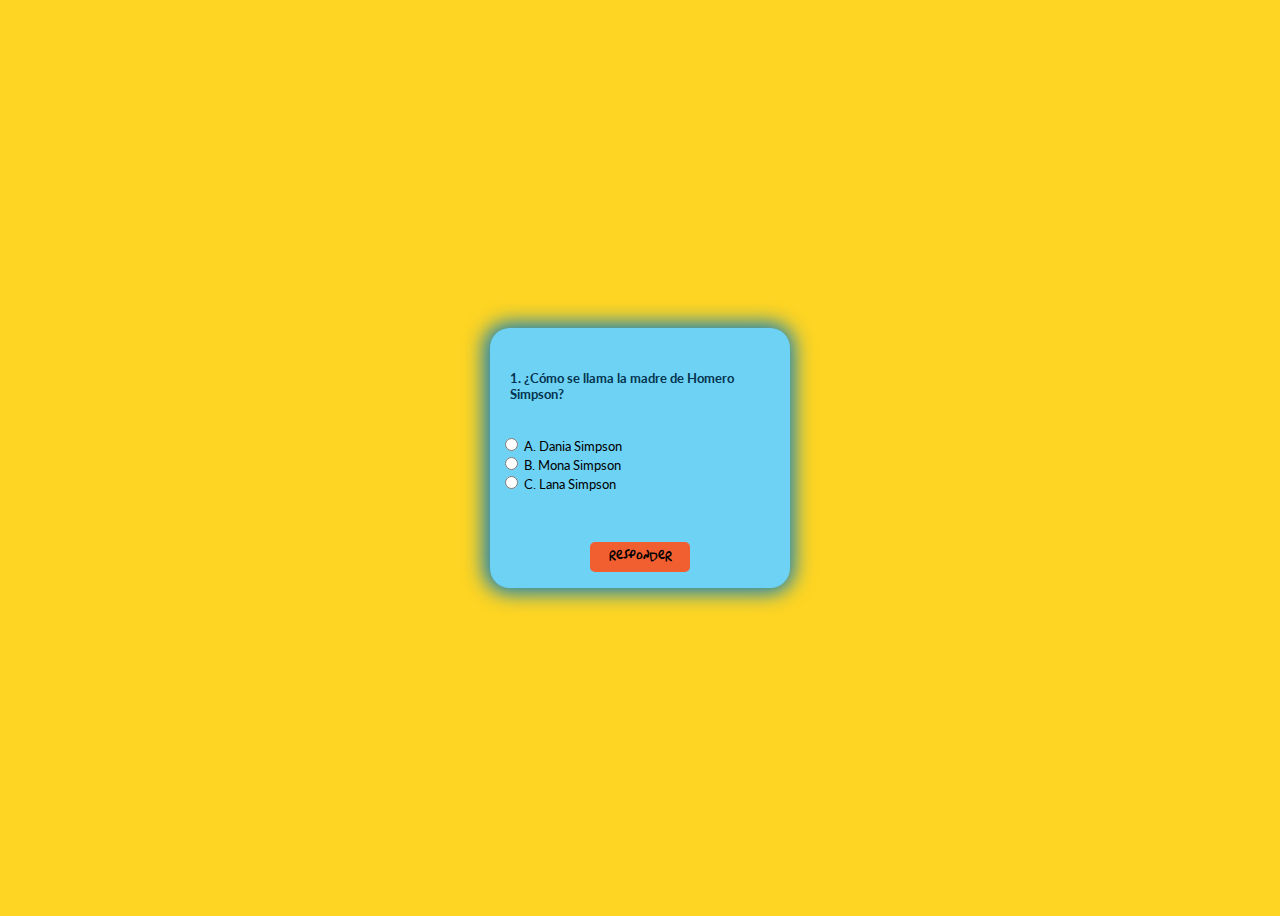
==== game.html @ c1dc4665 "Avance hito 1" ====
<!DOCTYPE html>
<html lang="en">
  <head>
    <meta charset="UTF-8" />
    <meta name="viewport" content="width=device-width, initial-scale=1.0" />
    <title>Game</title>
    <link rel="preconnect" href="https://fonts.googleapis.com">
<link rel="preconnect" href="https://fonts.gstatic.com" crossorigin>
<link href="https://fonts.googleapis.com/css2?family=Lato:wght@300;400;700&display=swap" rel="stylesheet">
    <link rel="stylesheet" href="styles.css">
    <script src="app.js" defer></script>
  </head>
  <body>
    <section class="cards-container">
      <div class="question-card" id="question-1-card">
        <form id="question1" action="">
          <p class="question-paragraph">1. ¿Cómo se llama la madre de Homero Simpson?</p>
          <label class="option">
            <br>
            <div class="paragraph-style">
            <input type="radio" id="questionOneA" name="questionOne" value="a" />
            A. Dania Simpson
          </label>
          <br />
          <label class="option">
            <input type="radio" id="questionOneB" name="questionOne" value="b" />
            B. Mona Simpson
          </label>
          <br />
          <label class="option">
            <input type="radio" id="questionOneC" name="questionOne" value="c" />
            C. Lana Simpson
          </label>
          <div class="answer-btn-container">
          <button id="answer-btn-q1" type="submit">Responder</button>
        </div>
          <br />
      </form>
    </div>
  </div>
        <div class="question-card" id="question-2-card" style="display: none;">
          <form id="question2">
          <p class="question-paragraph"> 2. ¿Cuál es la dirección en la que viven los Simpsons?</p>
          <label>
            <br>
            <div class="paragraph-style">
            <input type="radio" id="questionTwoA" name="questionTwo" value="a" />
            Avenida Siempre Viva 142
          </label>
          <br />
          <label>
            <input type="radio" id="questionTwoB" name="questionTwo" value="b" />
            Calle Terraza Fiesta 224
          </label>
          <br />
          <label>
            <input type="radio" id="questionTwoC" name="questionTwo" value="c" />
            Springfield Av. 163
          </label>
          <div class="answer-btn-container">
          <button id="answer-btn-q2" type="submit">Responder</button>
        </div>
        </div>
        </form>
        </div>
        
    </section>
  </body>
</html>
---- styles.css ----
@font-face {
  font-family: "simpsonsFont";
  src: url("Assets/Fonts/Simpsonfont.ttf") format("truetype");
}

html {
  background-color: #fed522;
}

.cards-container {
  width: 100%;
  height: 100vh;
  display: flex;
  align-items: center;
  justify-content: center;
}

.main-title {
  font-family: "simpsonsFont", sans-serif;
  display: flex;
  align-items: center;
  justify-content: center;
  margin-top: 50px;
}
.question-image {
  display: flex;
  align-items: center;
  justify-content: center;
}

.simpson-family {
  width: 500px;
  display: flex;
  align-items: center;
  justify-content: center;
  border-radius: 50px;
}

#player-name-container {
  display: flex;
  align-items: center;
  justify-content: center;
  position: relative;
  top: 28px;
}

#player-name {
  font-family: "simpsonsFont", sans-serif;
  font-size: 15px;
  padding: 15px;
}

.player-name-input {
  background-color: #6ed2f5;
  border-radius: 5px;
  border: 1px solid #0d7ebf;
  box-shadow: -1px 0px 15px 2px #0d7ebf;
}

.btn-container {
  margin-top: 60px;
  display: flex;
  align-items: center;
  justify-content: center;
}

.play-btn {
  background-color: #f15f31;
  width: 100px;
  height: 50px;
  font-family: "simpsonsFont", sans-serif;
  font-size: 20px;
  border: none;
  border-radius: 10px;
}

.play-btn:hover {
  background-color: #0d7ebf;
}

.question-card {
  width: 300px;
  height: 260px;
  background-color: #6ed2f5;
  display: flex;
  align-items: center;
  justify-content: center;
  border-radius: 20px;
  font-family: "Lato", sans-serif;
  box-shadow: -1px 0px 20px 5px #0d7ebf;
}

.question-paragraph {
  color: #04344f;
  font-weight: bold;
  font-size: 13px;
  padding: 20px;
  position: relative;
  bottom: 1px;
}
.paragraph-style {
  font-size: 13px;
  padding: 10px;
  position: relative;
  bottom: 30px;
}

.answer-btn-container {
  display: flex;
  align-items: center;
  justify-content: center;
  position: relative;
  top: 50px;
}

#answer-btn-q1 {
  width: 100px;
  height: 30px;
  background-color: #f15f31;
  border: none;
  border-radius: 5px;
  font-family: "simpsonsFont", sans-serif;
}

#answer-btn-q2 {
  width: 100px;
  height: 30px;
  background-color: #f15f31;
  border: none;
  border-radius: 5px;
  font-family: "simpsonsFont", sans-serif;
}

#answer-btn-q1:hover {
  background-color: #0d7ebf;
}

#answer-btn-q2:hover {
  background-color: #0d7ebf;
}
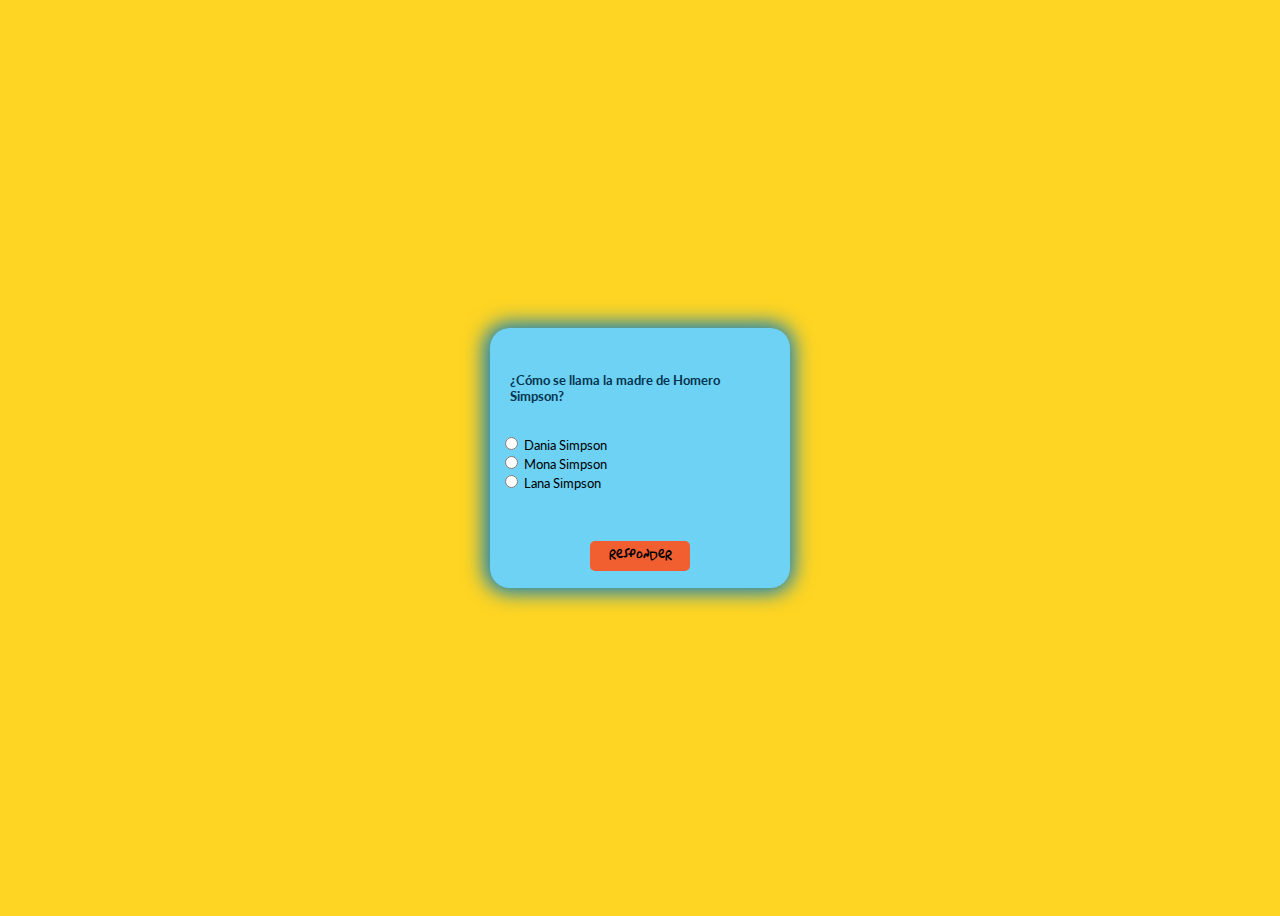
==== commit 941d47b5: "added new questions" ====
--- a/game.html
+++ b/game.html
@@ -4,66 +4,230 @@
     <meta charset="UTF-8" />
     <meta name="viewport" content="width=device-width, initial-scale=1.0" />
     <title>Game</title>
-    <link rel="preconnect" href="https://fonts.googleapis.com">
-<link rel="preconnect" href="https://fonts.gstatic.com" crossorigin>
-<link href="https://fonts.googleapis.com/css2?family=Lato:wght@300;400;700&display=swap" rel="stylesheet">
-    <link rel="stylesheet" href="styles.css">
+    <link rel="preconnect" href="https://fonts.googleapis.com" />
+    <link rel="preconnect" href="https://fonts.gstatic.com" crossorigin />
+    <link
+      href="https://fonts.googleapis.com/css2?family=Lato:wght@300;400;700&display=swap"
+      rel="stylesheet"
+    />
+    <link rel="stylesheet" href="styles.css" />
     <script src="app.js" defer></script>
   </head>
   <body>
     <section class="cards-container">
       <div class="question-card" id="question-1-card">
         <form id="question1" action="">
-          <p class="question-paragraph">1. ¿Cómo se llama la madre de Homero Simpson?</p>
-          <label class="option">
-            <br>
-            <div class="paragraph-style">
-            <input type="radio" id="questionOneA" name="questionOne" value="a" />
-            A. Dania Simpson
-          </label>
-          <br />
-          <label class="option">
-            <input type="radio" id="questionOneB" name="questionOne" value="b" />
-            B. Mona Simpson
-          </label>
-          <br />
-          <label class="option">
-            <input type="radio" id="questionOneC" name="questionOne" value="c" />
-            C. Lana Simpson
-          </label>
-          <div class="answer-btn-container">
-          <button id="answer-btn-q1" type="submit">Responder</button>
-        </div>
-          <br />
-      </form>
-    </div>
-  </div>
-        <div class="question-card" id="question-2-card" style="display: none;">
-          <form id="question2">
-          <p class="question-paragraph"> 2. ¿Cuál es la dirección en la que viven los Simpsons?</p>
-          <label>
-            <br>
-            <div class="paragraph-style">
-            <input type="radio" id="questionTwoA" name="questionTwo" value="a" />
-            Avenida Siempre Viva 142
-          </label>
-          <br />
-          <label>
-            <input type="radio" id="questionTwoB" name="questionTwo" value="b" />
-            Calle Terraza Fiesta 224
-          </label>
-          <br />
-          <label>
-            <input type="radio" id="questionTwoC" name="questionTwo" value="c" />
-            Springfield Av. 163
-          </label>
-          <div class="answer-btn-container">
-          <button id="answer-btn-q2" type="submit">Responder</button>
-        </div>
-        </div>
-        </form>
-        </div>
-        
+          <p class="question-paragraph">
+            ¿Cómo se llama la madre de Homero Simpson?
+          </p>
+          <div class="paragraph-style">
+            <label class="option">
+              <br />
+              <input
+                type="radio"
+                id="questionOneA"
+                name="questionOne"
+                value="a"
+              />
+              Dania Simpson
+            </label>
+            <br />
+            <label class="option">
+              <input
+                type="radio"
+                id="questionOneB"
+                name="questionOne"
+                value="b"
+              />
+              Mona Simpson
+            </label>
+            <br />
+            <label class="option">
+              <input
+                type="radio"
+                id="questionOneC"
+                name="questionOne"
+                value="c"
+              />
+              Lana Simpson
+            </label>
+            <div class="answer-btn-container">
+              <button id="answer-btn-q1" type="submit">Responder</button>
+            </div>
+            <br />
+          </div>
+        </form>
+      </div>
+      <div class="question-card" id="question-2-card" style="display: none">
+        <form id="question2">
+          <p class="question-paragraph">
+            ¿Cuál es la dirección en la que viven los Simpsons?
+          </p>
+          <div class="paragraph-style">
+            <label>
+              <br />
+              <input
+                type="radio"
+                id="questionTwoA"
+                name="questionTwo"
+                value="a"
+              />
+              Avenida Siempre Viva 142
+            </label>
+            <br />
+            <label>
+              <input
+                type="radio"
+                id="questionTwoB"
+                name="questionTwo"
+                value="b"
+              />
+              Calle Terraza Fiesta 224
+            </label>
+            <br />
+            <label>
+              <input
+                type="radio"
+                id="questionTwoC"
+                name="questionTwo"
+                value="c"
+              />
+              Springfield Av. 163
+            </label>
+            <div class="answer-btn-container">
+              <button id="answer-btn-q2" type="submit">Responder</button>
+            </div>
+          </div>
+        </form>
+      </div>
+      <div class="question-card" id="question-3-card" style="display: none">
+        <form id="question3">
+          <p class="question-paragraph">
+            Completa el diálogo: "Lisa, los vampiros son seres inventados, como
+            los duendes, los gremlins y los ..."
+          </p>
+          <div class="paragraph-style">
+            <label>
+              <br />
+              <input
+                type="radio"
+                id="questionThreeA"
+                name="questionThree"
+                value="a"
+              />
+              Unicornios
+            </label>
+            <br />
+            <label>
+              <input
+                type="radio"
+                id="questionThreeB"
+                name="questionThree"
+                value="b"
+              />
+              Esquimales
+            </label>
+            <br />
+            <label>
+              <input
+                type="radio"
+                id="questionThreeC"
+                name="questionThree"
+                value="c"
+              />
+              Esquilax
+            </label>
+            <div class="answer-btn-container">
+              <button id="answer-btn-q3" type="submit">Responder</button>
+            </div>
+          </div>
+        </form>
+      </div>
+      <div class="question-card" id="question-4-card" style="display: none">
+        <form id="question4">
+          <p class="question-paragraph">
+            Completa el diálogo: "Tendrá todo el dinero del mundo, pero hay algo
+            que jamás podrá comprar: ..."
+          </p>
+          <div class="paragraph-style">
+            <label>
+              <br />
+              <input
+                type="radio"
+                id="questionFourA"
+                name="questionFour"
+                value="a"
+              />
+              La felicidad
+            </label>
+            <br />
+            <label>
+              <input
+                type="radio"
+                id="questionFourB"
+                name="questionFour"
+                value="b"
+              />
+              Un dinosaurio
+            </label>
+            <br />
+            <label>
+              <input
+                type="radio"
+                id="questionFourC"
+                name="questionFour"
+                value="c"
+              />
+              Un unicornio
+            </label>
+            <div class="answer-btn-container">
+              <button id="answer-btn-q4" type="submit">Responder</button>
+            </div>
+          </div>
+        </form>
+      </div>
+      <div class="question-card" id="question-5-card" style="display: none">
+        <form id="question5">
+          <p class="question-paragraph">
+            ¿cómo se llama el gato de los Simpson?
+          </p>
+          <div class="paragraph-style">
+            <label>
+              <br />
+              <input
+                type="radio"
+                id="questionFiveA"
+                name="questionFive"
+                value="a"
+              />
+              Ayudante de Santa
+            </label>
+            <br />
+            <label>
+              <input
+                type="radio"
+                id="questionFiveB"
+                name="questionFive"
+                value="b"
+              />
+              Monty
+            </label>
+            <br />
+            <label>
+              <input
+                type="radio"
+                id="questionFiveC"
+                name="questionFive"
+                value="c"
+              />
+              Bola de Nieve
+            </label>
+            <div class="answer-btn-container">
+              <button id="answer-btn-q5" type="submit">Responder</button>
+            </div>
+          </div>
+        </form>
+      </div>
     </section>
   </body>
 </html>
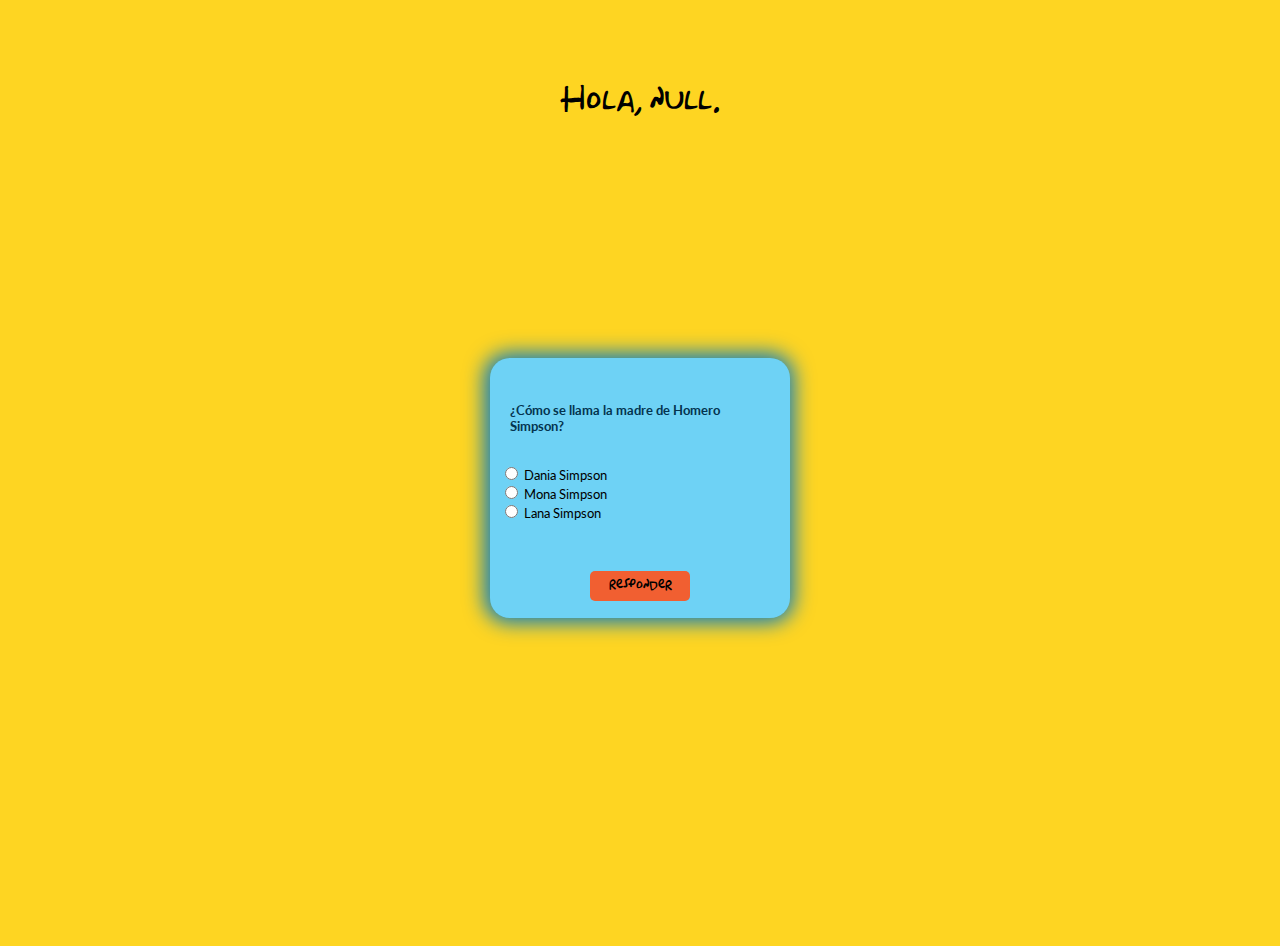
==== commit a57e0088: "added player name and corrected styles" ====
--- a/game.html
+++ b/game.html
@@ -14,6 +14,7 @@
     <script src="app.js" defer></script>
   </head>
   <body>
+    <div id="player-name-hello"></div>
     <section class="cards-container">
       <div class="question-card" id="question-1-card">
         <form id="question1" action="">
@@ -52,7 +53,13 @@
               Lana Simpson
             </label>
             <div class="answer-btn-container">
-              <button id="answer-btn-q1" type="submit">Responder</button>
+              <button
+                class="answer-btn-questions"
+                id="answer-btn-q1"
+                type="submit"
+              >
+                Responder
+              </button>
             </div>
             <br />
           </div>
@@ -95,7 +102,13 @@
               Springfield Av. 163
             </label>
             <div class="answer-btn-container">
-              <button id="answer-btn-q2" type="submit">Responder</button>
+              <button
+                class="answer-btn-questions"
+                id="answer-btn-q2"
+                type="submit"
+              >
+                Responder
+              </button>
             </div>
           </div>
         </form>
@@ -138,7 +151,13 @@
               Esquilax
             </label>
             <div class="answer-btn-container">
-              <button id="answer-btn-q3" type="submit">Responder</button>
+              <button
+                class="answer-btn-questions"
+                id="answer-btn-q3"
+                type="submit"
+              >
+                Responder
+              </button>
             </div>
           </div>
         </form>
@@ -181,7 +200,13 @@
               Un unicornio
             </label>
             <div class="answer-btn-container">
-              <button id="answer-btn-q4" type="submit">Responder</button>
+              <button
+                class="answer-btn-questions"
+                id="answer-btn-q4"
+                type="submit"
+              >
+                Responder
+              </button>
             </div>
           </div>
         </form>
@@ -189,7 +214,7 @@
       <div class="question-card" id="question-5-card" style="display: none">
         <form id="question5">
           <p class="question-paragraph">
-            ¿cómo se llama el gato de los Simpson?
+            ¿Cómo se llama el gato de los Simpson?
           </p>
           <div class="paragraph-style">
             <label>
@@ -223,7 +248,13 @@
               Bola de Nieve
             </label>
             <div class="answer-btn-container">
-              <button id="answer-btn-q5" type="submit">Responder</button>
+              <button
+                class="answer-btn-questions"
+                id="answer-btn-q5"
+                type="submit"
+              >
+                Responder
+              </button>
             </div>
           </div>
         </form>
--- a/styles.css
+++ b/styles.css
@@ -78,6 +78,15 @@
   background-color: #0d7ebf;
 }
 
+#player-name-hello {
+  font-family: "simpsonsFont", sans-serif;
+  font-size: 30px;
+  display: flex;
+  justify-content: center;
+  position: relative;
+  top: 80px;
+}
+
 .question-card {
   width: 300px;
   height: 260px;
@@ -113,7 +122,7 @@
   top: 50px;
 }
 
-#answer-btn-q1 {
+.answer-btn-questions {
   width: 100px;
   height: 30px;
   background-color: #f15f31;
@@ -122,19 +131,6 @@
   font-family: "simpsonsFont", sans-serif;
 }
 
-#answer-btn-q2 {
-  width: 100px;
-  height: 30px;
-  background-color: #f15f31;
-  border: none;
-  border-radius: 5px;
-  font-family: "simpsonsFont", sans-serif;
-}
-
-#answer-btn-q1:hover {
+.answer-btn-questions:hover {
   background-color: #0d7ebf;
 }
-
-#answer-btn-q2:hover {
-  background-color: #0d7ebf;
-}
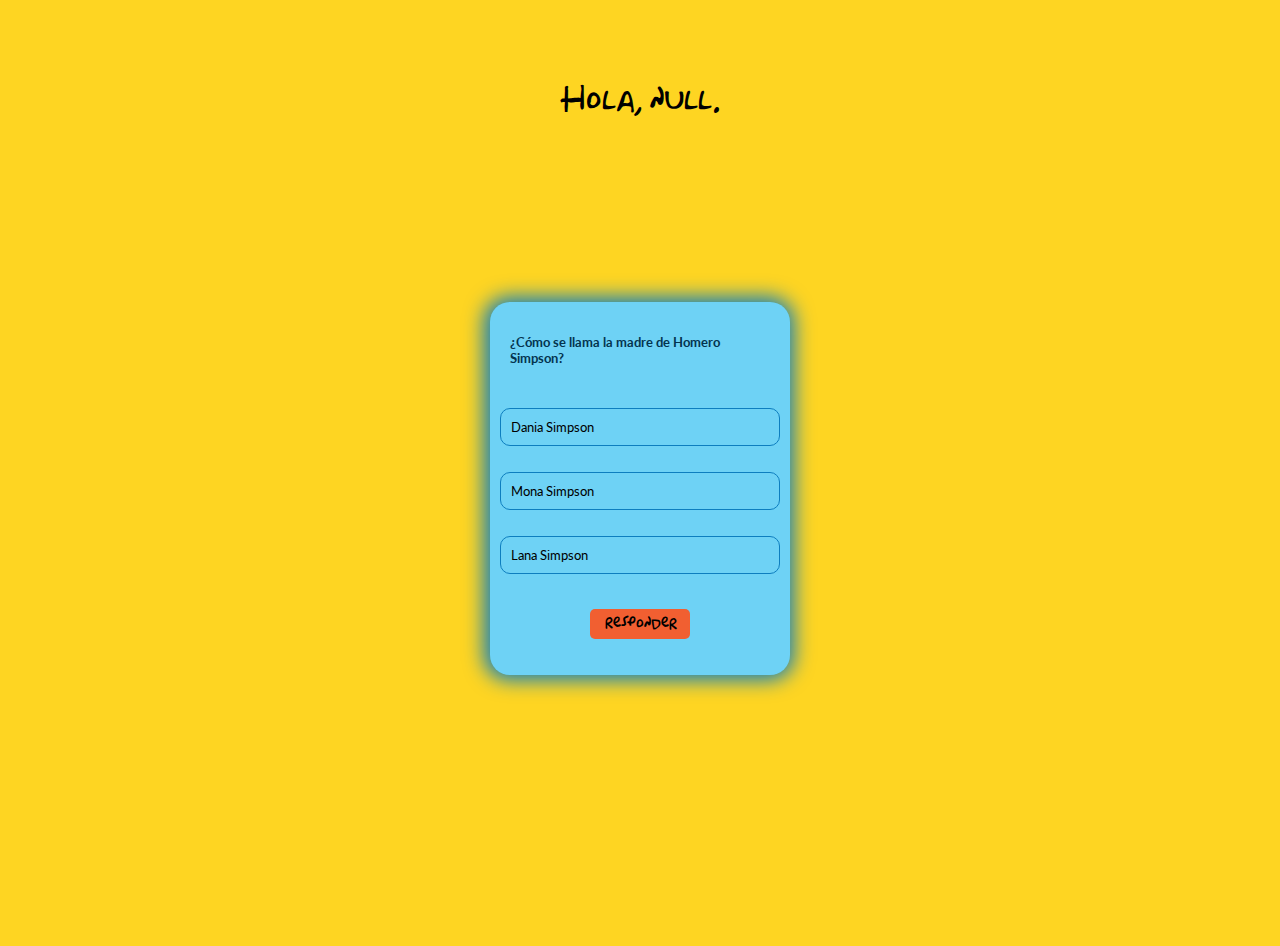
==== commit 85e94153: "task-1: refactors the code so it can be more resuable" ====
--- a/game.html
+++ b/game.html
@@ -15,6 +15,7 @@
   </head>
   <body>
     <div id="player-name-hello"></div>
+
     <section class="cards-container">
       <div class="question-card" id="question-1-card">
         <form id="question1" action="">
@@ -22,12 +23,12 @@
             ¿Cómo se llama la madre de Homero Simpson?
           </p>
           <div class="paragraph-style">
+            <br />
             <label class="option">
-              <br />
               <input
                 type="radio"
                 id="questionOneA"
-                name="questionOne"
+                name="question1"
                 value="a"
               />
               Dania Simpson
@@ -37,7 +38,7 @@
               <input
                 type="radio"
                 id="questionOneB"
-                name="questionOne"
+                name="question1"
                 value="b"
               />
               Mona Simpson
@@ -47,7 +48,7 @@
               <input
                 type="radio"
                 id="questionOneC"
-                name="questionOne"
+                name="question1"
                 value="c"
               />
               Lana Simpson
@@ -71,12 +72,12 @@
             ¿Cuál es la dirección en la que viven los Simpsons?
           </p>
           <div class="paragraph-style">
-            <label>
-              <br />
+            <br />
+            <label>
               <input
                 type="radio"
                 id="questionTwoA"
-                name="questionTwo"
+                name="question2"
                 value="a"
               />
               Avenida Siempre Viva 142
@@ -86,7 +87,7 @@
               <input
                 type="radio"
                 id="questionTwoB"
-                name="questionTwo"
+                name="question2"
                 value="b"
               />
               Calle Terraza Fiesta 224
@@ -96,7 +97,7 @@
               <input
                 type="radio"
                 id="questionTwoC"
-                name="questionTwo"
+                name="question2"
                 value="c"
               />
               Springfield Av. 163
@@ -120,12 +121,12 @@
             los duendes, los gremlins y los ..."
           </p>
           <div class="paragraph-style">
-            <label>
-              <br />
+            <br />
+            <label>
               <input
                 type="radio"
                 id="questionThreeA"
-                name="questionThree"
+                name="question3"
                 value="a"
               />
               Unicornios
@@ -135,7 +136,7 @@
               <input
                 type="radio"
                 id="questionThreeB"
-                name="questionThree"
+                name="question3"
                 value="b"
               />
               Esquimales
@@ -145,7 +146,7 @@
               <input
                 type="radio"
                 id="questionThreeC"
-                name="questionThree"
+                name="question3"
                 value="c"
               />
               Esquilax
@@ -169,12 +170,12 @@
             que jamás podrá comprar: ..."
           </p>
           <div class="paragraph-style">
-            <label>
-              <br />
+            <br />
+            <label>
               <input
                 type="radio"
                 id="questionFourA"
-                name="questionFour"
+                name="question4"
                 value="a"
               />
               La felicidad
@@ -184,7 +185,7 @@
               <input
                 type="radio"
                 id="questionFourB"
-                name="questionFour"
+                name="question4"
                 value="b"
               />
               Un dinosaurio
@@ -194,7 +195,7 @@
               <input
                 type="radio"
                 id="questionFourC"
-                name="questionFour"
+                name="question4"
                 value="c"
               />
               Un unicornio
@@ -217,12 +218,12 @@
             ¿Cómo se llama el gato de los Simpson?
           </p>
           <div class="paragraph-style">
-            <label>
-              <br />
+            <br />
+            <label>
               <input
                 type="radio"
                 id="questionFiveA"
-                name="questionFive"
+                name="question5"
                 value="a"
               />
               Ayudante de Santa
@@ -232,7 +233,7 @@
               <input
                 type="radio"
                 id="questionFiveB"
-                name="questionFive"
+                name="question5"
                 value="b"
               />
               Monty
@@ -242,7 +243,7 @@
               <input
                 type="radio"
                 id="questionFiveC"
-                name="questionFive"
+                name="question5"
                 value="c"
               />
               Bola de Nieve
@@ -258,6 +259,18 @@
             </div>
           </div>
         </form>
+      </div>
+      <div id="result-container" style="display: none">
+        <img
+          id="lisa-picture"
+          src="Assets/Pictures/Lisa.jpeg"
+          alt="Lisa Simpson"
+        />
+        <h2 id="score-title">Tu Resultado</h2>
+        <p id="score"></p>
+        <a href="index.html">
+          <button id="play-again-btn">Jugar de nuevo</button>
+        </a>
       </div>
     </section>
   </body>
--- a/styles.css
+++ b/styles.css
@@ -89,14 +89,31 @@
 
 .question-card {
   width: 300px;
-  height: 260px;
   background-color: #6ed2f5;
-  display: flex;
-  align-items: center;
+  flex-direction: column; /* Alinear el contenido verticalmente */
+  align-items: center; /* Centrar horizontalmente */
   justify-content: center;
   border-radius: 20px;
   font-family: "Lato", sans-serif;
   box-shadow: -1px 0px 20px 5px #0d7ebf;
+  margin: 10px; /* Agregar margen a las tarjetas */
+}
+
+.paragraph-style label {
+  display: block;
+  padding: 10px;
+  border: 1px solid #0d7ebf;
+  margin: 5px 0;
+  cursor: pointer;
+  border-radius: 10px;
+}
+
+.paragraph-style input[type="radio"] {
+  display: none;
+}
+
+.paragraph-style label:hover {
+  background-color: #0d7ebf;
 }
 
 .question-paragraph {
@@ -112,6 +129,7 @@
   padding: 10px;
   position: relative;
   bottom: 30px;
+  margin-top: 20px;
 }
 
 .answer-btn-container {
@@ -119,7 +137,7 @@
   align-items: center;
   justify-content: center;
   position: relative;
-  top: 50px;
+  top: 20px;
 }
 
 .answer-btn-questions {
@@ -129,8 +147,57 @@
   border: none;
   border-radius: 5px;
   font-family: "simpsonsFont", sans-serif;
+  font-size: 15px;
+  padding: 8px 15px;
+  margin-top: 10px;
 }
 
 .answer-btn-questions:hover {
   background-color: #0d7ebf;
 }
+
+#lisa-picture {
+  width: 400px;
+  border-radius: 50px;
+}
+
+#score {
+  font-family: "simpsonsFont", sans-serif;
+  color: #f15f31;
+  position: relative;
+  left: 140px;
+}
+
+#score-title {
+  font-family: "simpsonsFont", sans-serif;
+  position: relative;
+  left: 140px;
+}
+
+#play-again-btn {
+  background-color: #f15f31;
+  width: 100px;
+  height: 50px;
+  font-family: "simpsonsFont", sans-serif;
+  font-size: 15px;
+  border: none;
+  border-radius: 10px;
+  position: relative;
+  left: 140px;
+  top: 15px;
+}
+
+#play-again-btn:hover {
+  background-color: #0d7ebf;
+}
+
+footer {
+  font-family: "simpsonsFont", sans-serif;
+  display: flex;
+  align-items: center;
+  justify-content: center;
+  position: relative;
+  top: 100px;
+  font-size: 10px;
+  color: #f15f31;
+}
